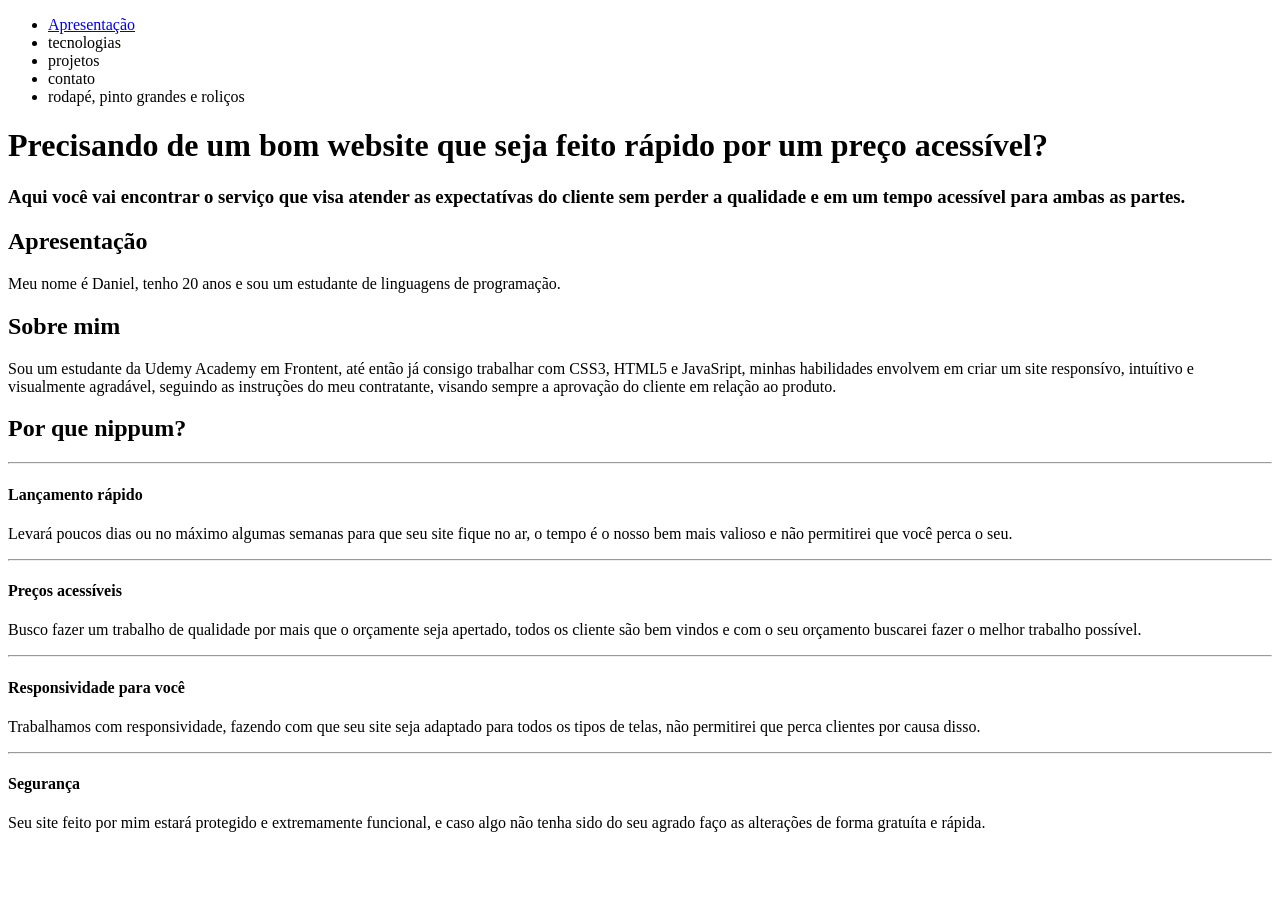
==== index.html @ 3f8a73b1 "Adicionado uma apresentação e os "porquês" do contratar meus seviços." ====
<!DOCTYPE html>
<html lang="pt-BR">
<head>
    <meta charset="UTF-8">
    <meta name="viewport" content="width=device-width, initial-scale=1.0">
    <title>Nipp's Portifólio</title>
    <link rel="stylesheet" href="css & js/style.css">
    <script src="css & js/script.js"></script>

</head>
<body>
    <header>
        <nav>
            <ul>
                <li><a href="#nipps_about">Apresentação</a></li>
                <li>tecnologias</li>
                <li>projetos</li>
                <li>contato</li>
                <li>rodapé, pinto grandes e roliços</li>
            </ul>
        </nav>
    </header>

    <main>
        <div id="presentation">
            <h1>
                Precisando de um bom website que seja feito rápido por um preço acessível?
            </h1>
            <h3>
                Aqui você vai encontrar o serviço que visa atender as expectatívas do cliente sem perder a qualidade e em um
                tempo acessível para ambas as partes.
            </h3>
        </div>
        <div id="nipps_about">
            <div class="box">
                <h2>Apresentação</h2>
                <div class="ausente_nipp">
                    Meu nome é Daniel, tenho 20 anos e sou um estudante de linguagens de programação.
                </div>
            </div>
            <div class="box">
                <h2>Sobre mim</h2>
                <div class="about_nipp">
                    <p>
                        Sou um estudante da Udemy Academy em Frontent, até então já consigo trabalhar com CSS3, HTML5 e JavaSript, 
                        minhas habilidades envolvem em criar um site responsívo, intuítivo e visualmente agradável, seguindo as 
                        instruções do meu contratante, visando sempre a aprovação do cliente em relação ao produto.
                    </p>
                </div>
            </div>
        </div>

        <div id="why-area">
            <div class="box_why_area"></div>
            <div class="box_text_why_area">
                <h2>Por que nippum?</h2><hr>
                <div class="content_why">
                    <h4>Lançamento rápido</h4>
                    <p>
                        Levará poucos dias ou no máximo algumas semanas para que seu site fique no ar, o tempo é o nosso bem 
                        mais valioso e não permitirei que você perca o seu.
                    </p>
                </div><hr>
                <div class="content_why">
                    <h4>Preços acessíveis</h4>
                    <p>
                        Busco fazer um trabalho de qualidade por mais que o orçamente seja apertado, todos os cliente são 
                        bem vindos e com o seu orçamento buscarei fazer o melhor trabalho possível.
                    </p>
                </div><hr>
                <div class="content_why">
                    <h4>Responsividade para você</h4>
                    <p>
                        Trabalhamos com responsividade, fazendo com que seu site seja adaptado para todos os tipos de telas, 
                        não permitirei que perca clientes por causa disso.
                    </p>
                </div><hr>
                <div class="content_why">
                    <h4>Segurança</h4>
                    <p>
                        Seu site feito por mim estará protegido e extremamente funcional, e caso algo não tenha sido do seu 
                        agrado faço as alterações de forma gratuíta e rápida.
                    </p>
                </div>
            </div>
        </div>
    </main>

    <footer>

    </footer>
</body>
</html>
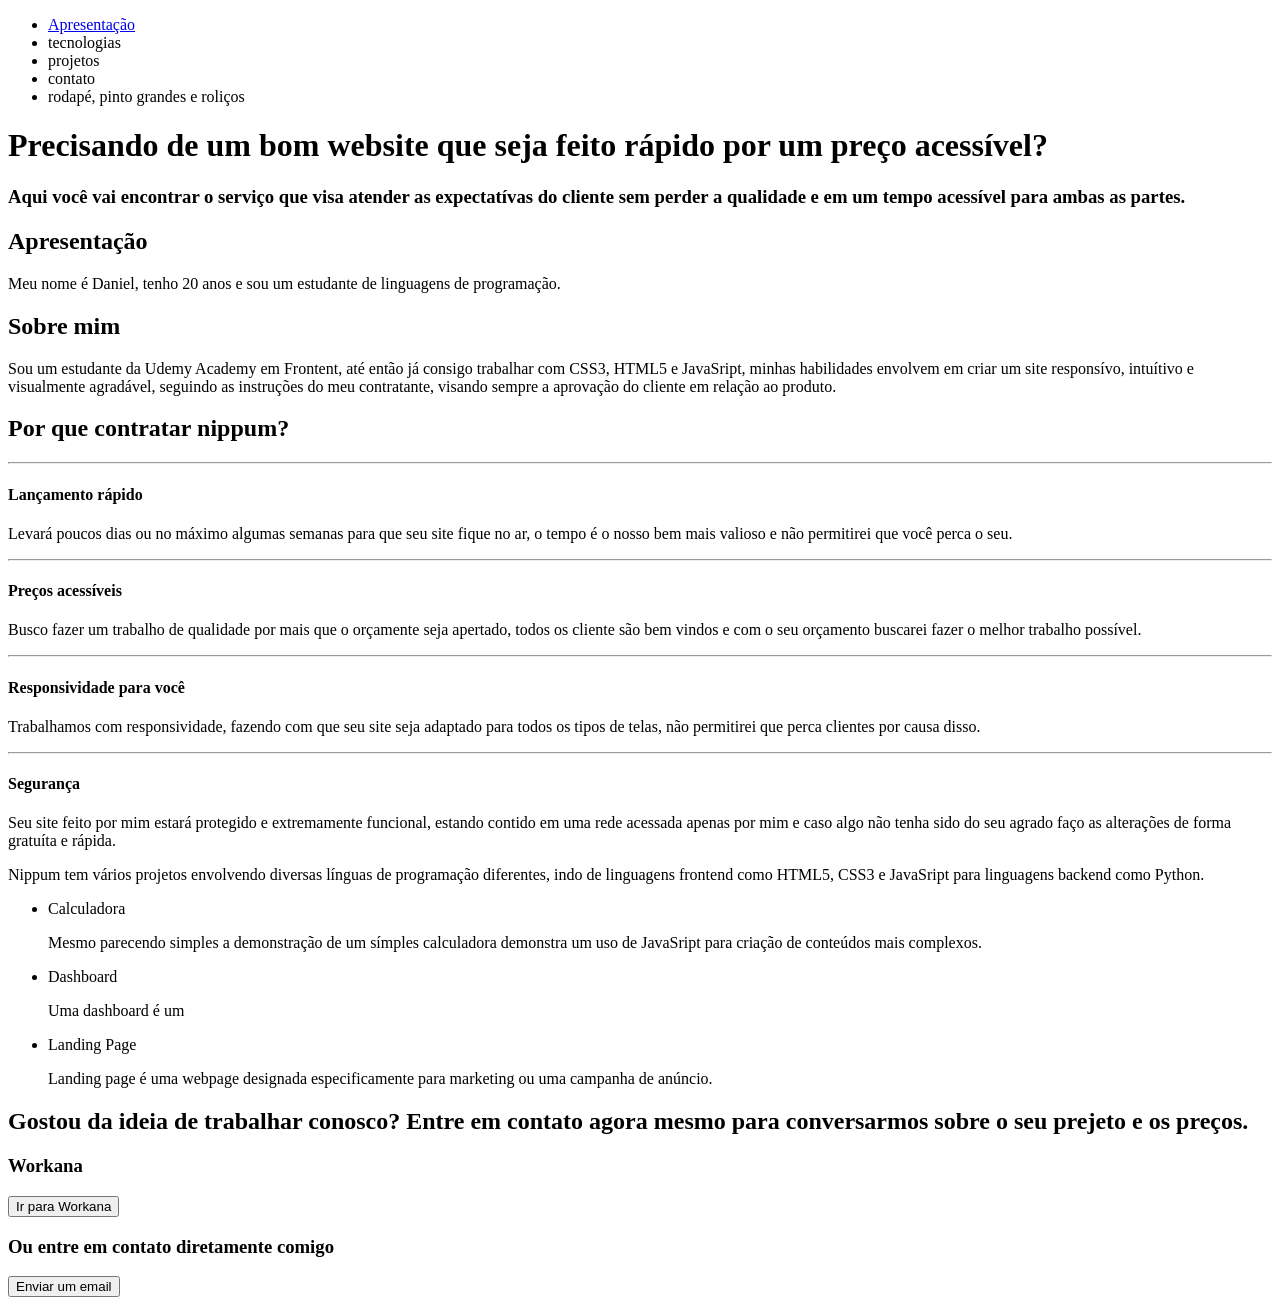
==== commit 56ed394c: "Adicionado a área de projetos e também a área de contatos." ====
--- a/index.html
+++ b/index.html
@@ -51,9 +51,9 @@
         </div>
 
         <div id="why-area">
-            <div class="box_why_area"></div>
+            <div class="box_image_why_area"></div>
             <div class="box_text_why_area">
-                <h2>Por que nippum?</h2><hr>
+                <h2>Por que contratar nippum?</h2><hr>
                 <div class="content_why">
                     <h4>Lançamento rápido</h4>
                     <p>
@@ -78,10 +78,56 @@
                 <div class="content_why">
                     <h4>Segurança</h4>
                     <p>
-                        Seu site feito por mim estará protegido e extremamente funcional, e caso algo não tenha sido do seu 
-                        agrado faço as alterações de forma gratuíta e rápida.
+                        Seu site feito por mim estará protegido e extremamente funcional, estando contido em uma rede acessada 
+                        apenas por mim e caso algo não tenha sido do seu agrado faço as alterações de forma gratuíta e rápida.
                     </p>
                 </div>
+            </div>
+        </div>
+
+        <div id="projects_area">
+            <div class="presentation_projects">
+                <p>
+                    Nippum tem vários projetos envolvendo diversas línguas de programação diferentes, indo de linguagens frontend como 
+                    HTML5, CSS3 e JavaSript para linguagens backend como Python.
+                </p>
+            </div>
+            <div class="projects">
+                <ul>
+                    <li class="projects_content">
+                        Calculadora
+                        <p>
+                            Mesmo parecendo simples a demonstração de um símples calculadora demonstra um uso de JavaSript para criação 
+                            de conteúdos mais complexos.
+                        </p>
+                    </li>
+                    <li class="projects_content">
+                        Dashboard
+                        <p>
+                            Uma dashboard é um 
+                        </p>
+                    </li>
+                    <li class="projects_content">
+                        Landing Page
+                        <p>
+                            Landing page é uma webpage designada especificamente para marketing ou uma campanha de anúncio.
+                        </p>
+                    </li>
+                </ul>
+            </div>
+        </div>
+
+        <div id="contact_area">
+            <h2>
+                Gostou da ideia de trabalhar conosco? Entre em contato agora mesmo para conversarmos sobre o seu prejeto e os preços.
+            </h2>
+            <div class="contact_content">
+                <h3>Workana</h3>
+                <button>Ir para Workana</button>
+            </div>
+            <div class="contact_content">
+                <h3>Ou entre em contato diretamente comigo</h3>
+                <button>Enviar um email</button>
             </div>
         </div>
     </main>
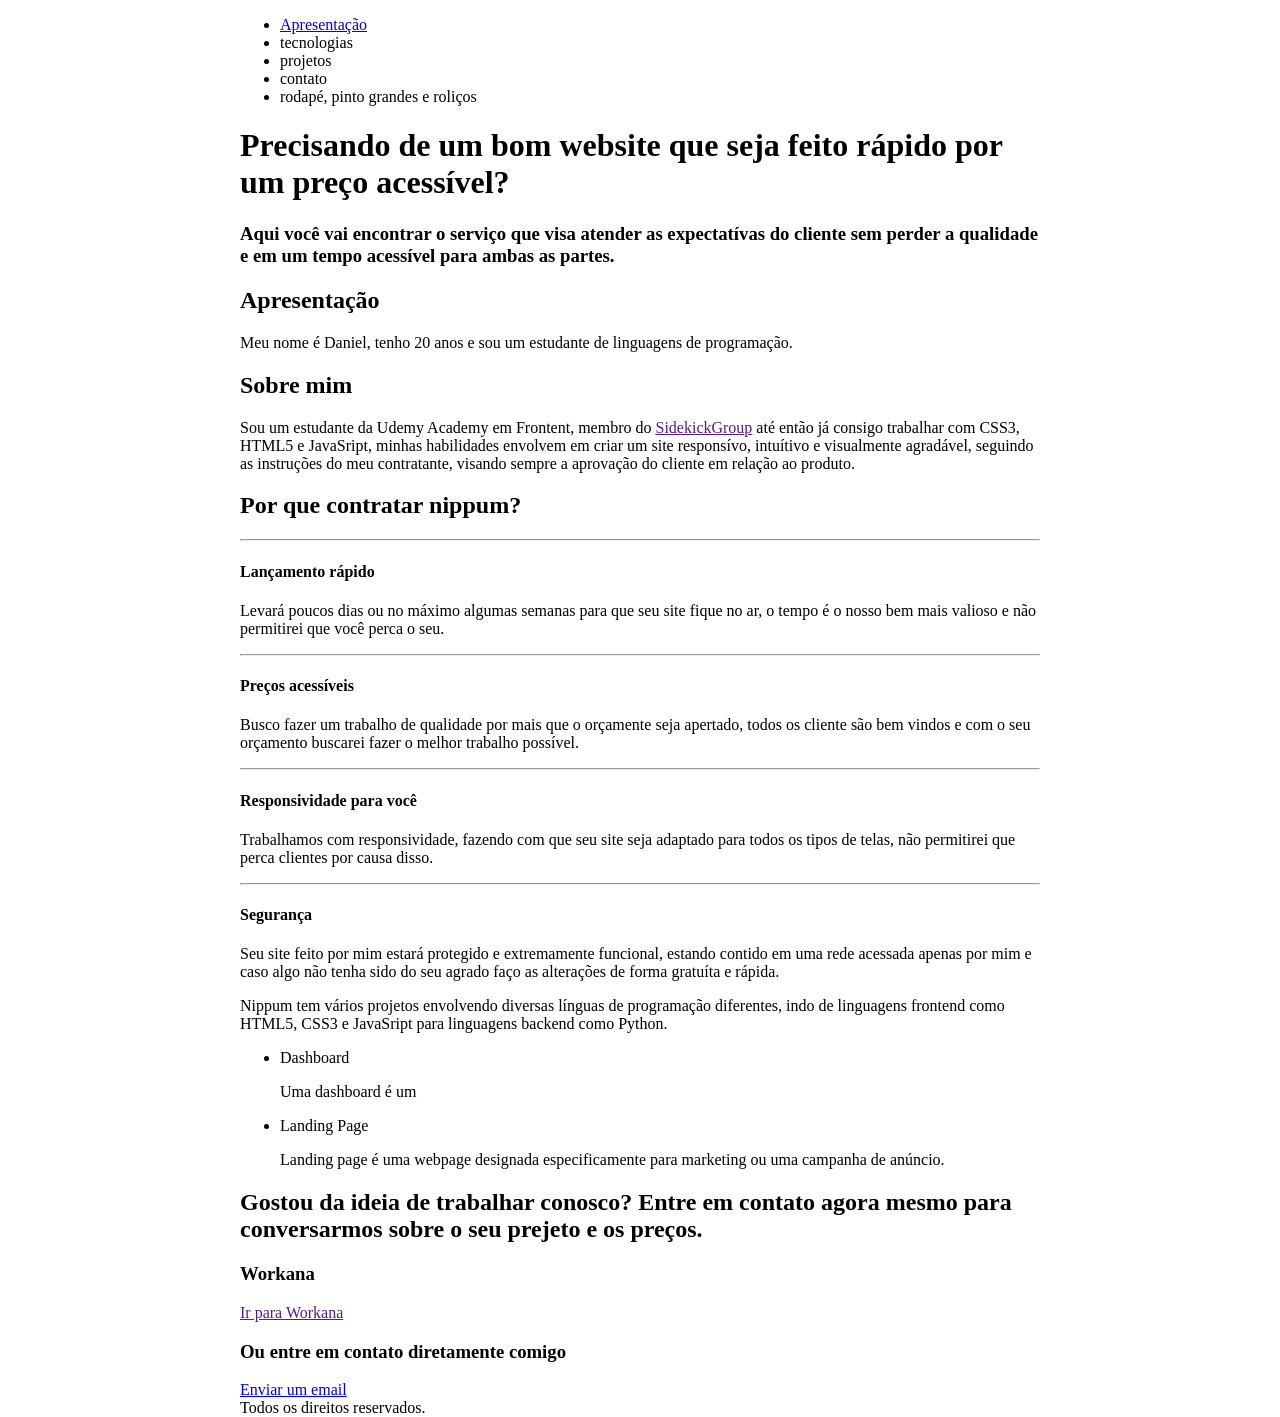
==== commit 88b87394: "Iniciando a criação do formulário que enviará os pedidos para meu email." ====
--- a/index.html
+++ b/index.html
@@ -42,7 +42,7 @@
                 <h2>Sobre mim</h2>
                 <div class="about_nipp">
                     <p>
-                        Sou um estudante da Udemy Academy em Frontent, até então já consigo trabalhar com CSS3, HTML5 e JavaSript, 
+                        Sou um estudante da Udemy Academy em Frontent, membro do <a href="">SidekickGroup</a> até então já consigo trabalhar com CSS3, HTML5 e JavaSript, 
                         minhas habilidades envolvem em criar um site responsívo, intuítivo e visualmente agradável, seguindo as 
                         instruções do meu contratante, visando sempre a aprovação do cliente em relação ao produto.
                     </p>
@@ -95,13 +95,6 @@
             <div class="projects">
                 <ul>
                     <li class="projects_content">
-                        Calculadora
-                        <p>
-                            Mesmo parecendo simples a demonstração de um símples calculadora demonstra um uso de JavaSript para criação 
-                            de conteúdos mais complexos.
-                        </p>
-                    </li>
-                    <li class="projects_content">
                         Dashboard
                         <p>
                             Uma dashboard é um 
@@ -123,17 +116,17 @@
             </h2>
             <div class="contact_content">
                 <h3>Workana</h3>
-                <button>Ir para Workana</button>
+                <a href="">Ir para Workana</a>
             </div>
             <div class="contact_content">
                 <h3>Ou entre em contato diretamente comigo</h3>
-                <button>Enviar um email</button>
+                <a href="contact.html">Enviar um email</a>
             </div>
         </div>
     </main>
 
     <footer>
-
+        Todos os direitos reservados.
     </footer>
 </body>
 </html>
--- a/css & js/style.css
+++ b/css & js/style.css
@@ -0,0 +1,4 @@
+body{
+    margin: 0 auto;
+    width: 800px;
+}
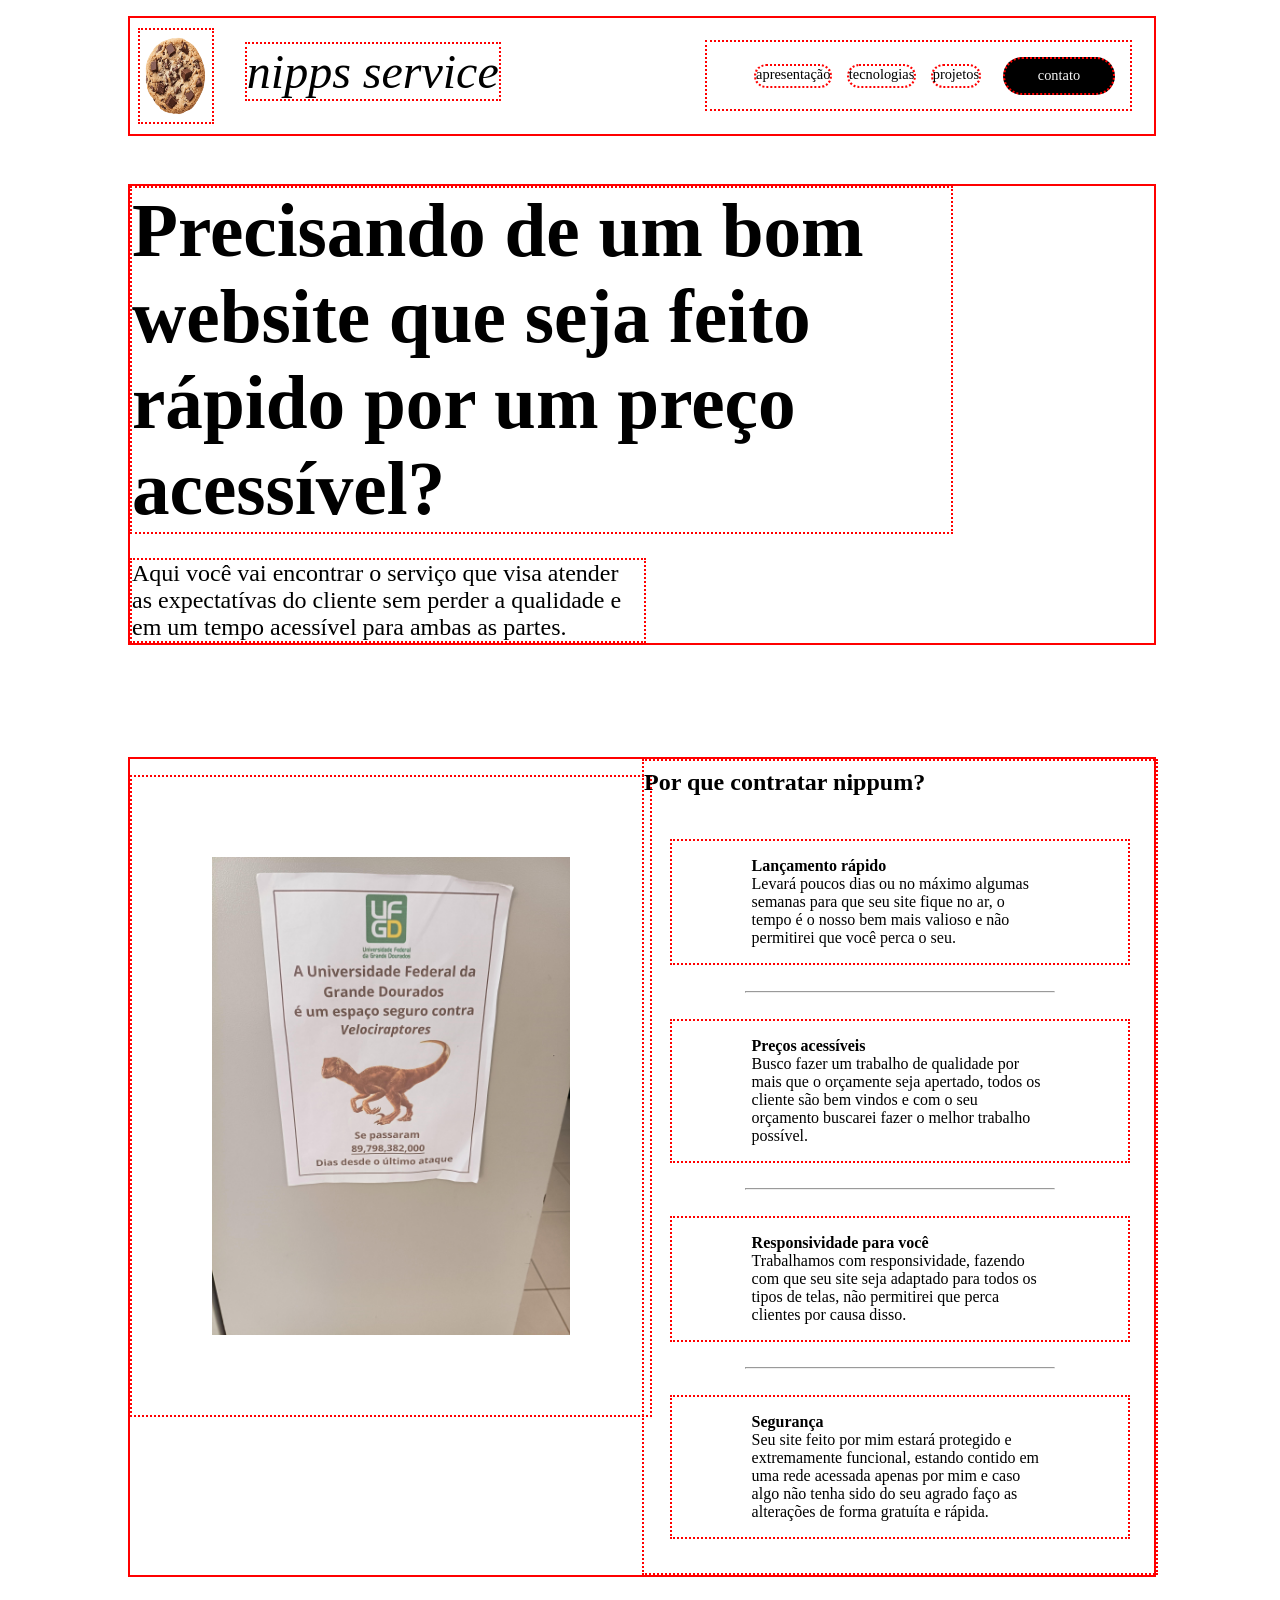
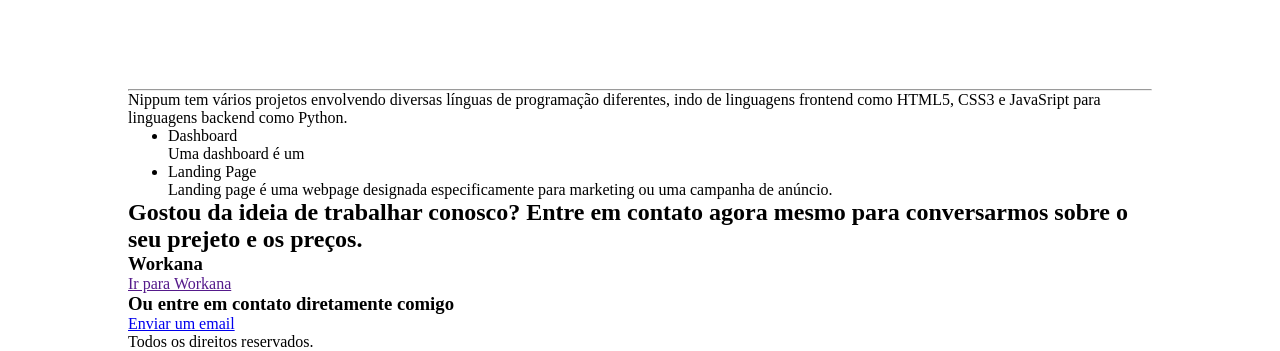
==== commit 15d380bc: "Atualizei a porra toda, no contact.html foi adicionado uma série de comandos em html para pegar info" ====
--- a/index.html
+++ b/index.html
@@ -9,14 +9,24 @@
 
 </head>
 <body>
-    <header>
-        <nav>
-            <ul>
-                <li><a href="#nipps_about">Apresentação</a></li>
-                <li>tecnologias</li>
-                <li>projetos</li>
-                <li>contato</li>
-                <li>rodapé, pinto grandes e roliços</li>
+    <header id="header">
+        <div class="logo">
+            <img src="css & js/img/pngtree-chocolate-chip-cookie-icon-white-background-png-image_16100260.png" alt="logo_" class="logo_web">
+            <div class="logo_name">
+                <i>nipps service</i>
+            </div>
+        </div>
+        <!-- Navegação da paágina -->
+       
+        <nav id="nav">
+            <ul class="base_list">
+                <a href="#nipps_about">apresentação</a>
+                <a href="">tecnologias</a>
+                <a href="">projetos</a>
+
+                <li id="contato">
+                    <a href="">contato</a>
+                </li>
             </ul>
         </nav>
     </header>
@@ -31,6 +41,8 @@
                 tempo acessível para ambas as partes.
             </h3>
         </div>
+        
+<!--
         <div id="nipps_about">
             <div class="box">
                 <h2>Apresentação</h2>
@@ -49,11 +61,15 @@
                 </div>
             </div>
         </div>
-
+-->
+        <!-- Área de aprensetação dos benefícios -->
+       
         <div id="why-area">
-            <div class="box_image_why_area"></div>
+            <div class="box_image_why_area">
+                <img src="css & js/img/13o57h7ipwmg1.jpeg" alt="velociraptor_free" class="image_why">
+            </div>
             <div class="box_text_why_area">
-                <h2>Por que contratar nippum?</h2><hr>
+                <h2>Por que contratar nippum?</h2><br>
                 <div class="content_why">
                     <h4>Lançamento rápido</h4>
                     <p>
@@ -84,6 +100,9 @@
                 </div>
             </div>
         </div>
+        <hr>
+        
+        <!-- Área de apresentação dos projetos -->
 
         <div id="projects_area">
             <div class="presentation_projects">
@@ -109,6 +128,8 @@
                 </ul>
             </div>
         </div>
+        
+        <!-- Área de contato -->
 
         <div id="contact_area">
             <h2>
@@ -124,6 +145,8 @@
             </div>
         </div>
     </main>
+    
+    <!-- Rodapé da página -->
 
     <footer>
         Todos os direitos reservados.
--- a/css & js/style.css
+++ b/css & js/style.css
@@ -1,4 +1,132 @@
+*{
+    margin: 0;
+}
 body{
     margin: 0 auto;
-    width: 800px;
+    width: 80%;
+}
+::selection{
+    color: blueviolet;
+    background-color: aqua;
+}
+:root{
+
+    /*Soft Pink Delight*/
+    --soft-blush: #ffe5ec;
+    --pastel-pink: #ffc2d1;
+    --cherry-blossom: #ffb3c6;
+    --cotton-candy: #ff8fab;
+    --petal-rouge: #fb6f92;
+
+    /*Cupcake Rosy Bliss*/
+    --pastel-petal: #d4afb9;
+    --old-rose: #ce9caa;
+    --veryold-rose: #ce7d93;
+    --blush-rose: #ce5273;
+}
+
+/*NAVEGAÇÃO CSS*/
+#header{
+    display: flex;
+    flex-direction: row;
+    justify-content: space-between;
+    border: 2px red solid;
+    margin: 0 auto;
+    margin-top: 1em;
+    width: 100%;
+}
+.logo{
+    width: 100%;
+    display: flex;
+    flex-direction: row;
+}
+.logo_name{
+    font-size: 3em;
+    margin: 0.5em 0em;
+    border: 2px red dotted;
+    position: absolute;
+    left: 5.1em;
+}
+.logo_web{
+    width: 13%;
+    margin: 0.6em 0.5em;
+    height: auto;
+    border: 2px red dotted;
+}
+.base_list{
+    border: 2px red dotted;
+    margin: 1.4em;
+}
+.base_list, #contato{
+    display: flex;
+    flex-direction: row;
+}
+.base_list>a{
+    font-size: 0.9em;
+    text-decoration: none;
+    margin: 1.5em 0.5em;
+    color: black;
+    border-radius: 1em;
+    border: 2px red dotted;
+}
+#contato>a{
+    font-size: 0.9em;
+    background-color: black;
+    margin: 1em;
+    padding: 0.6em 2.3em;
+    border-radius: 1.3rem;
+    color: whitesmoke;
+    text-decoration: none;
+    border: 2px red dotted;
+}
+
+/*APRESENTAÇÃO CSS*/
+#presentation{
+    width: 100%;
+    margin-bottom: 7em;
+    margin-top: 3em;
+    border: 2px red solid;
+}
+#presentation>h1{
+    width: 80%;
+    font-size: 4.7em;
+    border: 2px red dotted;
+}
+#presentation>h3{
+    width: 50%;
+    font-size: 1.5em;
+    border: 2px red dotted;
+    margin-top: 1em;
+    font-weight: 300;
+}
+
+/*MOTIVOS CSS*/
+#why-area{
+    display: grid;
+    grid-template-columns: 50% auto;
+    border: 2px red solid;
+    width: 100%;
+    margin-bottom: 7em;
+}
+.image_why{
+    width: 70%;
+    height: auto;
+    padding: 5em;
+    border: 2px red dotted;
+    margin: 1em 0em;
+}
+.box_text_why_area{
+    width: 100%;
+    padding: 0.5em 0em;
+    border: 2px red dotted;
+}
+.box_text_why_area>hr{
+    width: 60%;
+    color: aquamarine;
+    margin: 0 auto;
+}
+.content_why{
+    margin: 1.6em;
+    padding: 1em 5em;
+    border: 2px red dotted;
 }
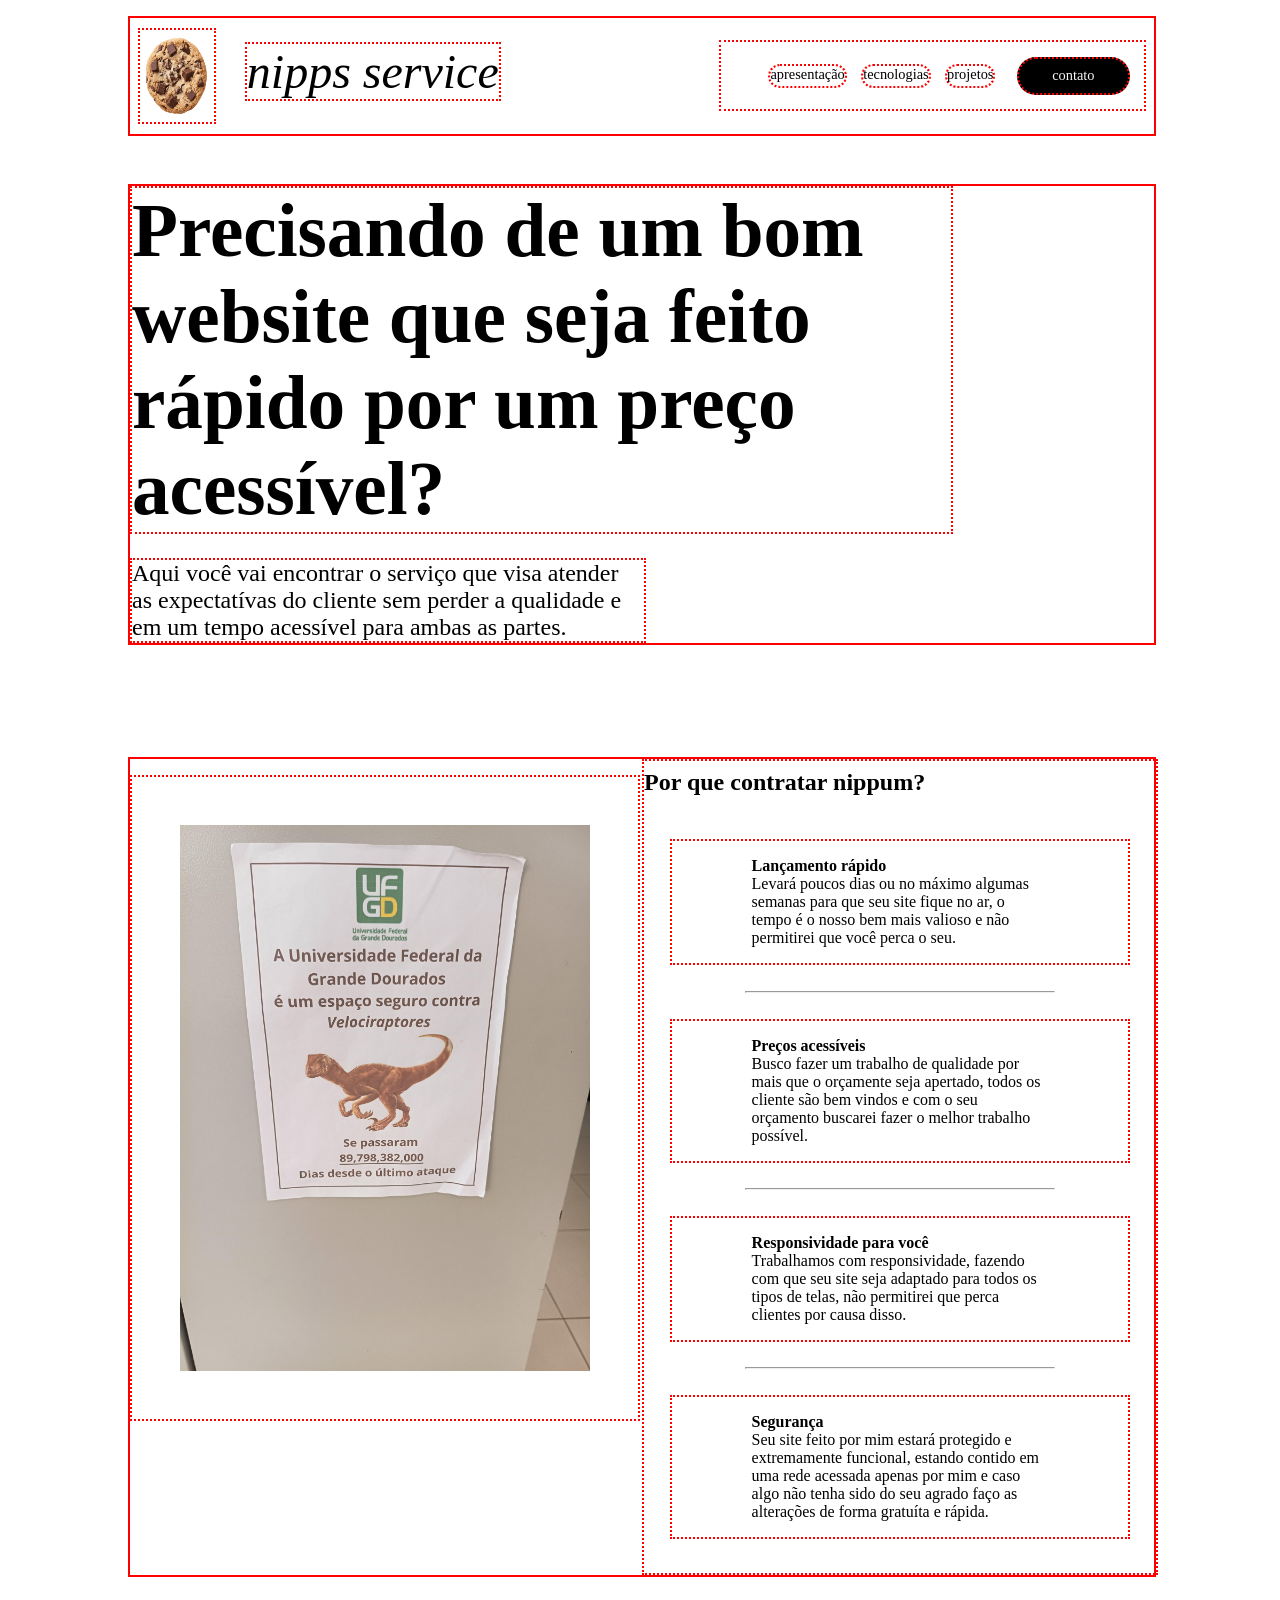
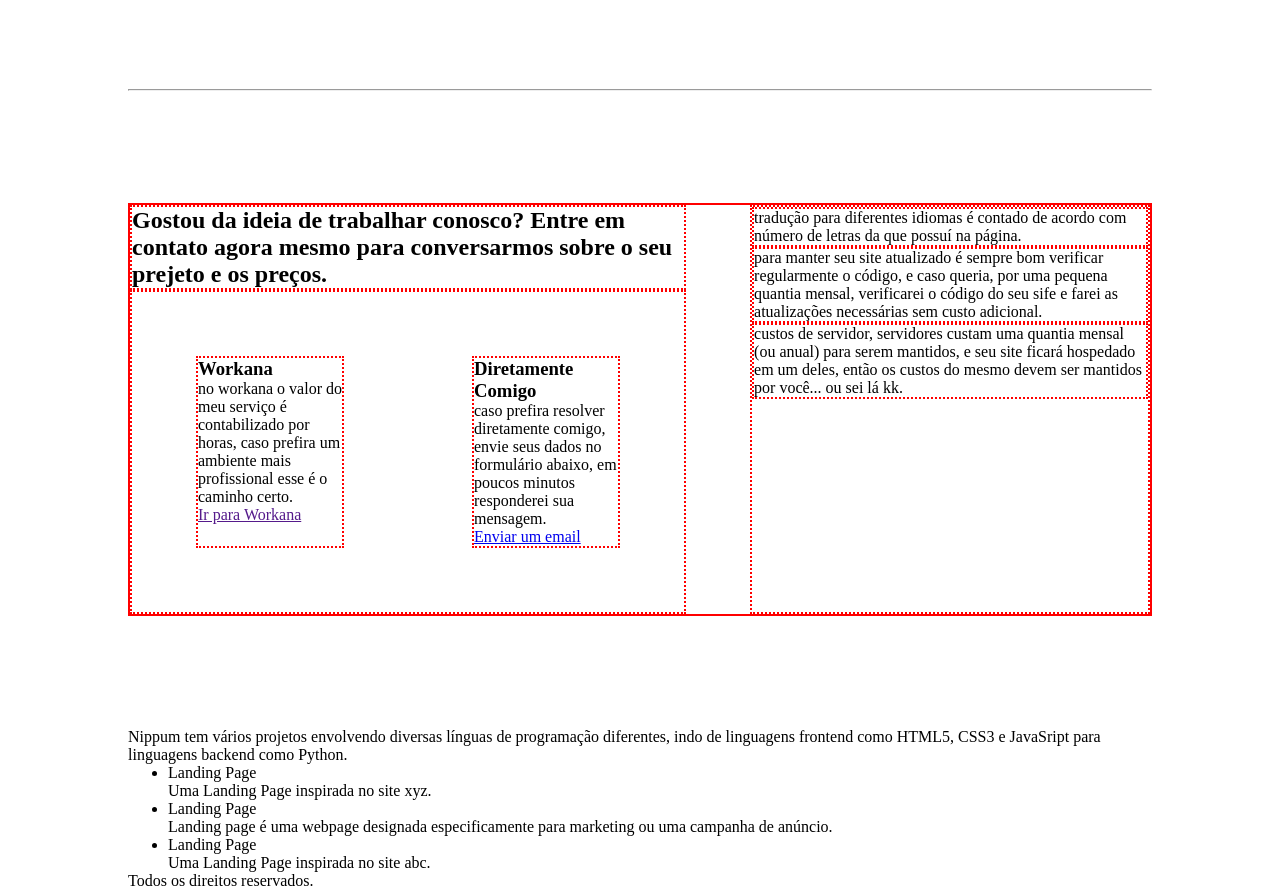
==== commit ef82eee8: "declarado as cores do site e escolhido sua paleta de cores, mudado o html e a ordem das áreas, tendo" ====
--- a/index.html
+++ b/index.html
@@ -101,7 +101,57 @@
             </div>
         </div>
         <hr>
-        
+                
+        <!-- Área de contato -->
+        <!-- 
+            Lembre colocar o seguinte, valor de tradução do mesmo para mais línguas e valor de manutenção do site mensal.
+        -->
+
+        <div id="prices_contacts">
+            <div class="contact_area">
+                <h2>
+                    Gostou da ideia de trabalhar conosco? Entre em contato agora mesmo para conversarmos sobre o seu prejeto e os preços.
+                </h2>
+                <div class="contact">
+                    <div class="contact_content">
+                        <h3>Workana</h3>
+                        <p>
+                            no workana o valor do meu serviço é contabilizado por horas, caso prefira um ambiente mais profissional esse é 
+                            o caminho certo.
+                        </p>
+                        <a href="">Ir para Workana</a>
+                    </div>
+                    <div class="contact_content">
+                        <h3>Diretamente Comigo</h3>
+                        <p>
+                            caso prefira resolver diretamente comigo, envie seus dados no formulário abaixo, em poucos minutos responderei 
+                            sua mensagem.
+                        </p>
+                        <a href="contact.html">Enviar um email</a>
+                    </div>
+                </div>
+            </div>
+            <div class="extra_addons">
+                <div class="extra">
+                    <p>
+                        tradução para diferentes idiomas é contado de acordo com número de letras da que possuí na página.
+                    </p>
+                </div>
+                <div class="extra">
+                    <p>
+                        para manter seu site atualizado é sempre bom verificar regularmente o código, e caso queria, por uma pequena
+                        quantia mensal, verificarei o código do seu sife e farei as atualizações necessárias sem custo adicional.
+                    </p>
+                </div>
+                <div class="extra">
+                    <p>
+                        custos de servidor, servidores custam uma quantia mensal (ou anual) para serem mantidos, e seu site ficará 
+                        hospedado em um deles, então os custos do mesmo devem ser mantidos por você... ou sei lá kk.
+                    </p>
+                </div>
+            </div>
+        </div>
+
         <!-- Área de apresentação dos projetos -->
 
         <div id="projects_area">
@@ -114,9 +164,9 @@
             <div class="projects">
                 <ul>
                     <li class="projects_content">
-                        Dashboard
+                        Landing Page
                         <p>
-                            Uma dashboard é um 
+                            Uma Landing Page inspirada no site xyz.
                         </p>
                     </li>
                     <li class="projects_content">
@@ -125,23 +175,13 @@
                             Landing page é uma webpage designada especificamente para marketing ou uma campanha de anúncio.
                         </p>
                     </li>
+                    <li class="projects_content">
+                        Landing Page
+                        <p>
+                            Uma Landing Page inspirada no site abc.
+                        </p>
+                    </li>
                 </ul>
-            </div>
-        </div>
-        
-        <!-- Área de contato -->
-
-        <div id="contact_area">
-            <h2>
-                Gostou da ideia de trabalhar conosco? Entre em contato agora mesmo para conversarmos sobre o seu prejeto e os preços.
-            </h2>
-            <div class="contact_content">
-                <h3>Workana</h3>
-                <a href="">Ir para Workana</a>
-            </div>
-            <div class="contact_content">
-                <h3>Ou entre em contato diretamente comigo</h3>
-                <a href="contact.html">Enviar um email</a>
             </div>
         </div>
     </main>
--- a/css & js/style.css
+++ b/css & js/style.css
@@ -56,6 +56,7 @@
 .base_list{
     border: 2px red dotted;
     margin: 1.4em;
+    margin-right: 0.5em;
 }
 .base_list, #contato{
     display: flex;
@@ -109,9 +110,9 @@
     margin-bottom: 7em;
 }
 .image_why{
-    width: 70%;
+    width: 80%;
     height: auto;
-    padding: 5em;
+    padding: 3em;
     border: 2px red dotted;
     margin: 1em 0em;
 }
@@ -129,4 +130,40 @@
     margin: 1.6em;
     padding: 1em 5em;
     border: 2px red dotted;
+}
+
+/*CONTATOS & PREÇOS CSS*/
+
+#prices_contacts{
+    margin: 7em 0em;
+    display: flex;
+    flex-direction: row;
+    border: 2px red solid;
+}
+.contact_area>h2{
+    border: 2px red dotted;
+}
+.contact_area{
+    width: auto;
+    padding-right: 4em;
+
+}
+.contact{
+    display: flex;
+    flex-direction: row;
+    border: 2px red dotted;
+}
+.contact_content{
+    border: 2px red dotted;
+    width: 100%;
+    margin: 4em 4em;
+}
+.extra_addons{
+    border: 2px red dotted;
+    display: flex;
+    flex-direction: column;
+    width: auto;
+}
+.extra{
+    border: 2px red dotted;
 }
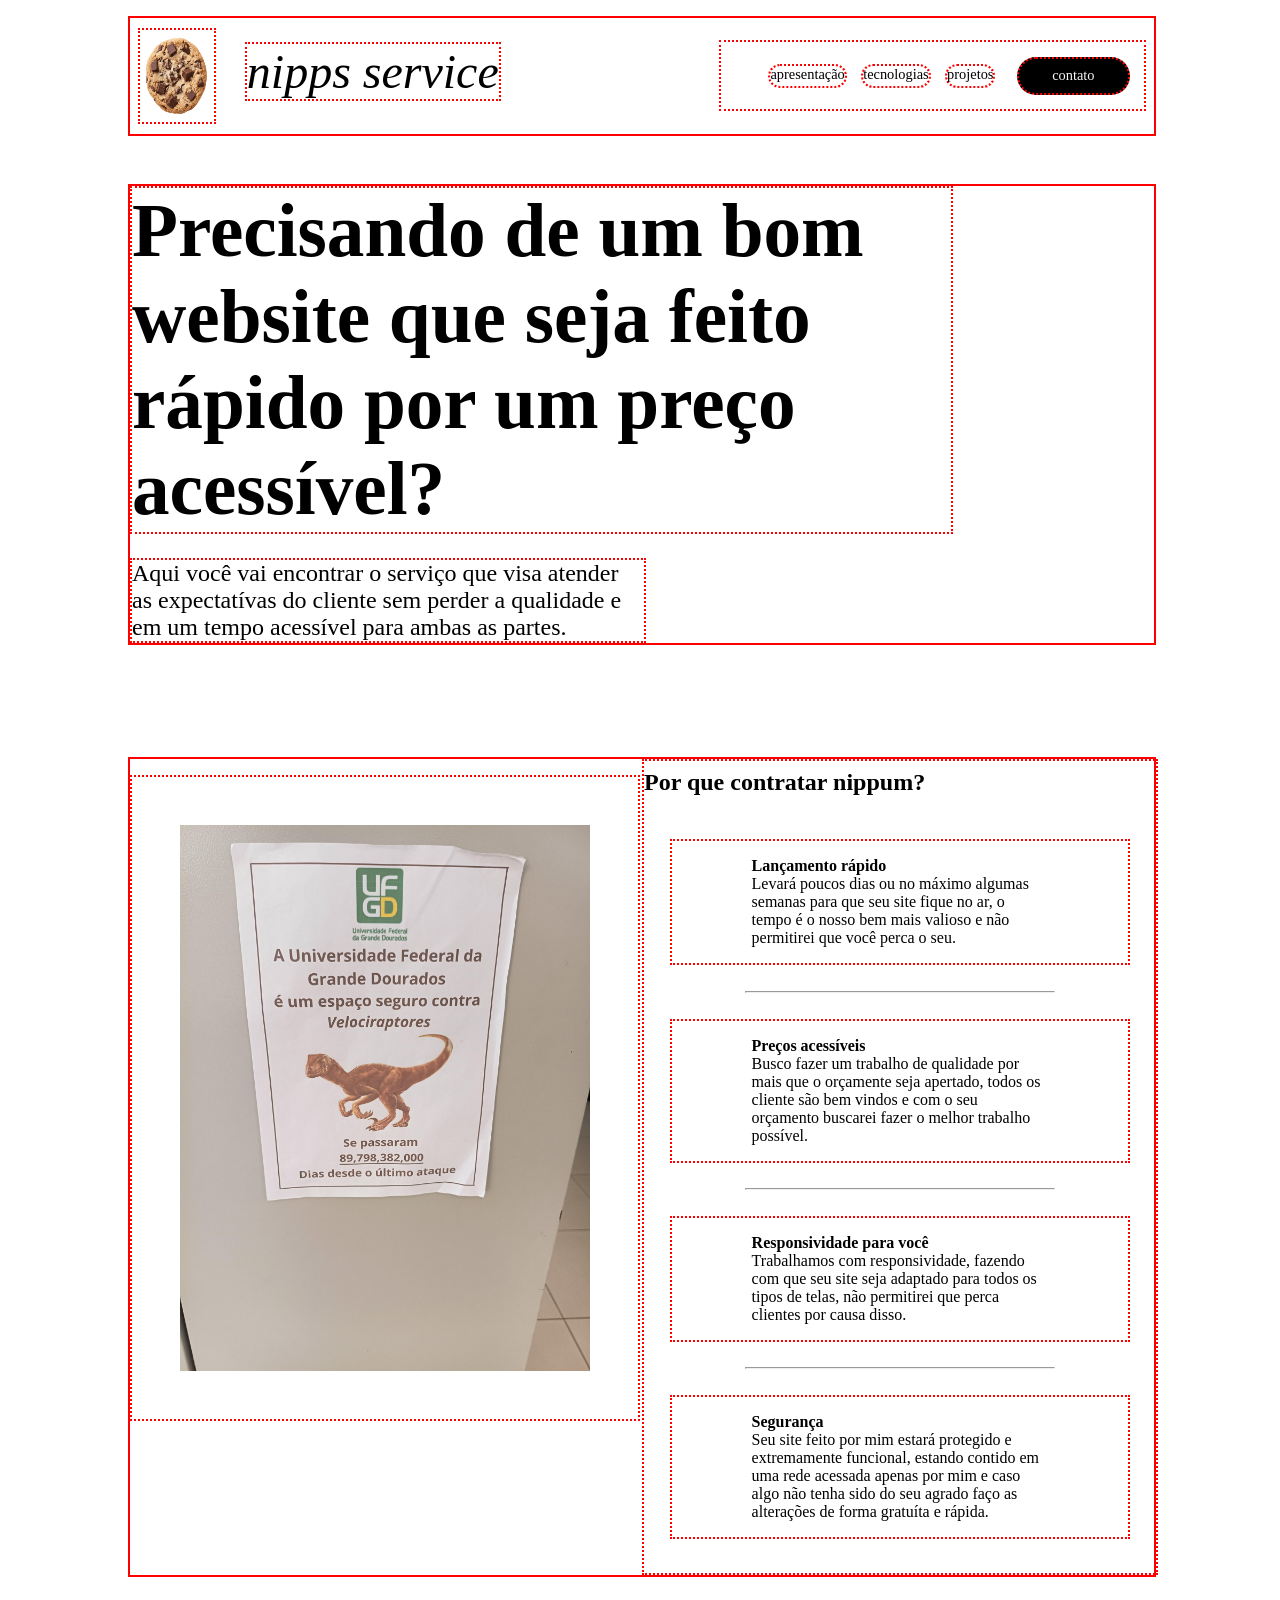
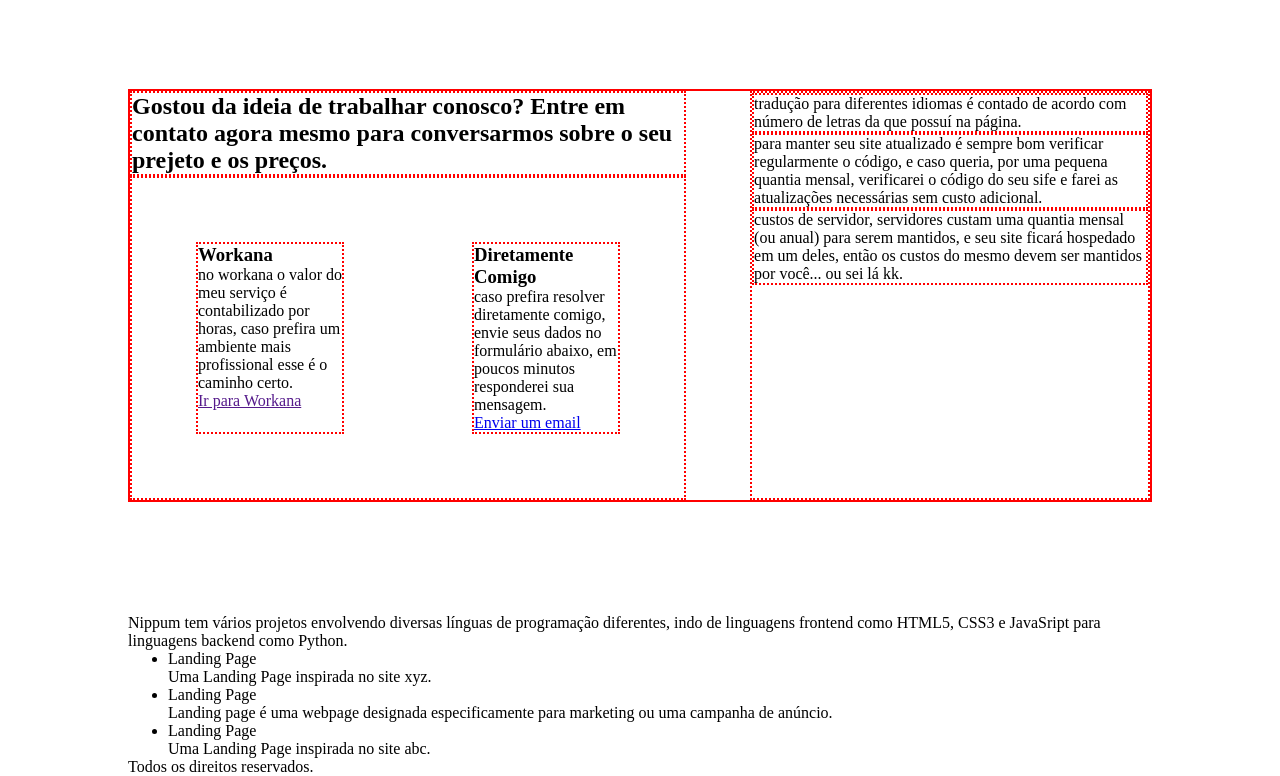
==== commit aa88354a: "feito algumas alterações menores no css e no index.html" ====
--- a/index.html
+++ b/index.html
@@ -100,7 +100,6 @@
                 </div>
             </div>
         </div>
-        <hr>
                 
         <!-- Área de contato -->
         <!-- 
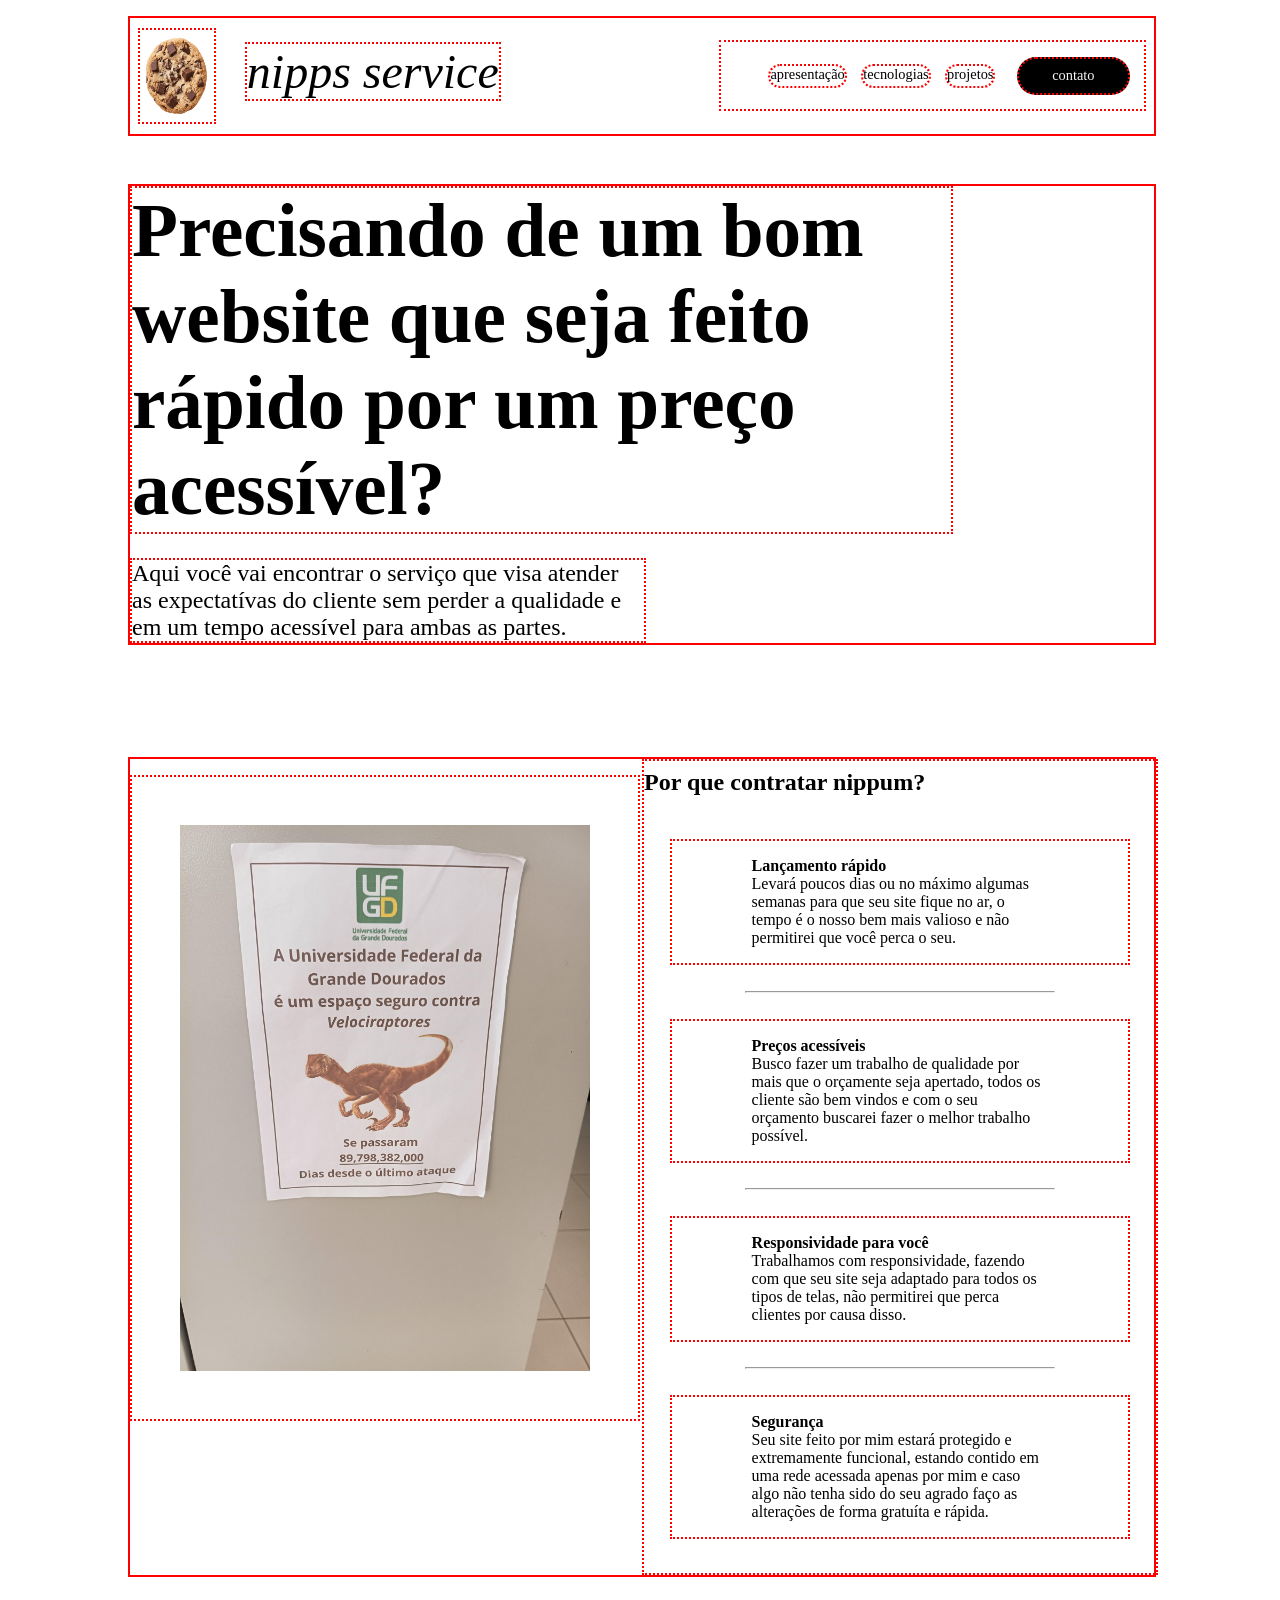
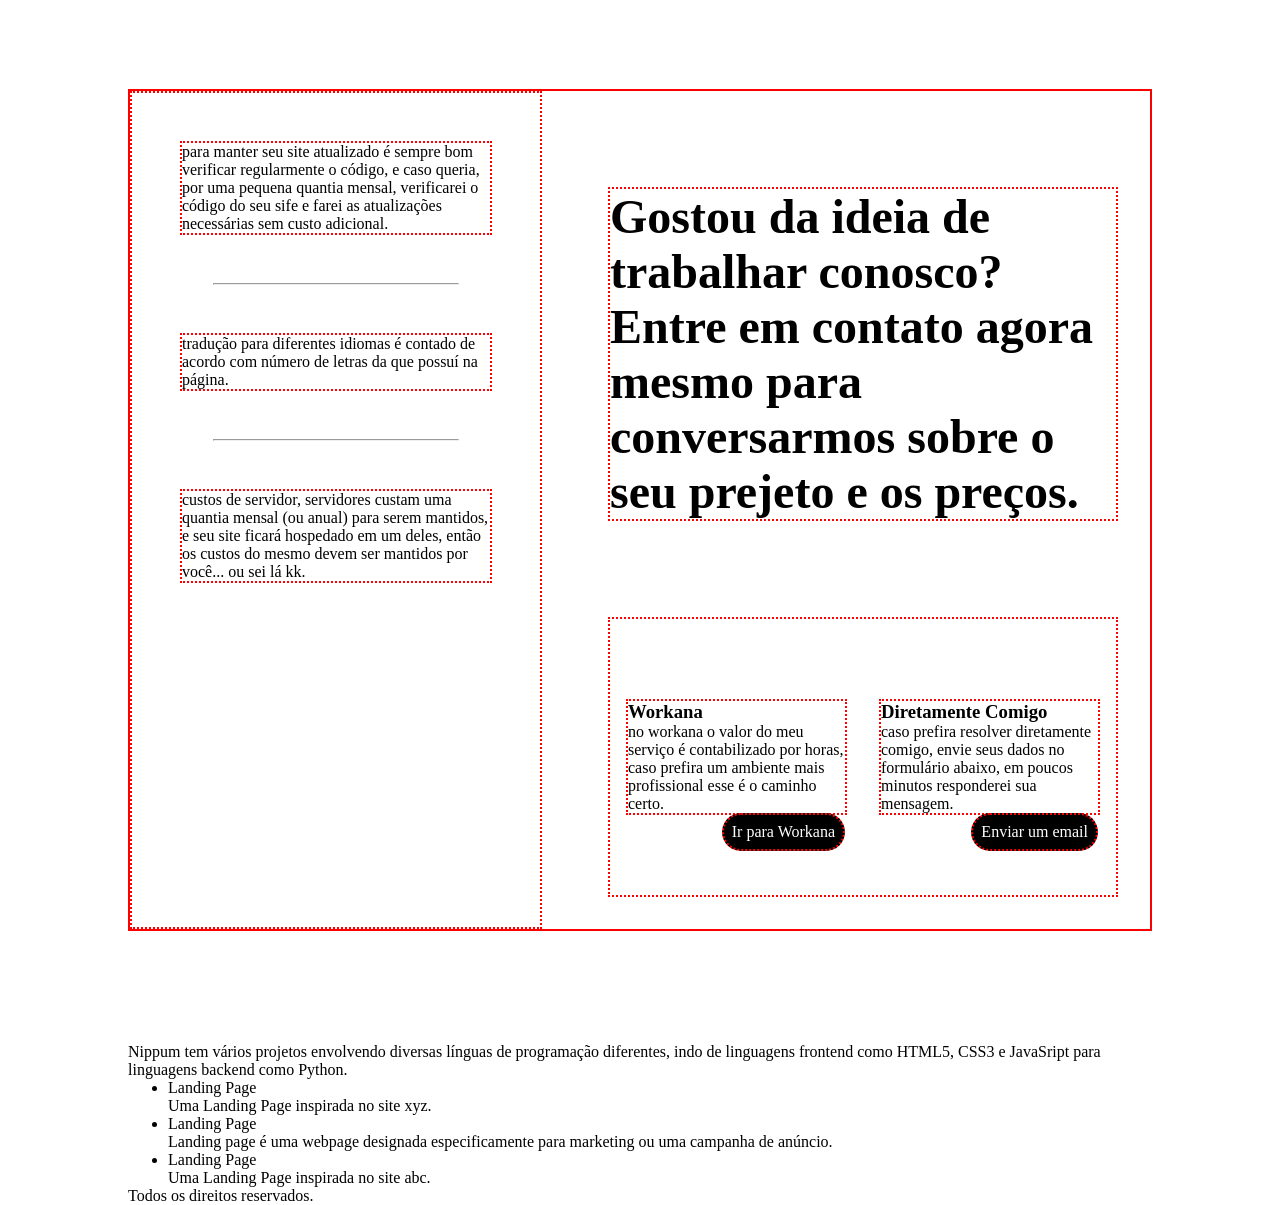
==== commit 512aada2: "comitado" ====
--- a/index.html
+++ b/index.html
@@ -107,6 +107,25 @@
         -->
 
         <div id="prices_contacts">
+            <div class="extra_addons">
+                <div class="extra">
+                    <p>
+                        para manter seu site atualizado é sempre bom verificar regularmente o código, e caso queria, por uma pequena
+                        quantia mensal, verificarei o código do seu sife e farei as atualizações necessárias sem custo adicional.
+                    </p>
+                </div><hr>
+                <div class="extra">
+                    <p>
+                        tradução para diferentes idiomas é contado de acordo com número de letras da que possuí na página.
+                    </p>
+                </div><hr>
+                <div class="extra">
+                    <p>
+                        custos de servidor, servidores custam uma quantia mensal (ou anual) para serem mantidos, e seu site ficará 
+                        hospedado em um deles, então os custos do mesmo devem ser mantidos por você... ou sei lá kk.
+                    </p>
+                </div>
+            </div>
             <div class="contact_area">
                 <h2>
                     Gostou da ideia de trabalhar conosco? Entre em contato agora mesmo para conversarmos sobre o seu prejeto e os preços.
@@ -128,25 +147,6 @@
                         </p>
                         <a href="contact.html">Enviar um email</a>
                     </div>
-                </div>
-            </div>
-            <div class="extra_addons">
-                <div class="extra">
-                    <p>
-                        tradução para diferentes idiomas é contado de acordo com número de letras da que possuí na página.
-                    </p>
-                </div>
-                <div class="extra">
-                    <p>
-                        para manter seu site atualizado é sempre bom verificar regularmente o código, e caso queria, por uma pequena
-                        quantia mensal, verificarei o código do seu sife e farei as atualizações necessárias sem custo adicional.
-                    </p>
-                </div>
-                <div class="extra">
-                    <p>
-                        custos de servidor, servidores custam uma quantia mensal (ou anual) para serem mantidos, e seu site ficará 
-                        hospedado em um deles, então os custos do mesmo devem ser mantidos por você... ou sei lá kk.
-                    </p>
                 </div>
             </div>
         </div>
--- a/css & js/style.css
+++ b/css & js/style.css
@@ -138,15 +138,20 @@
     margin: 7em 0em;
     display: flex;
     flex-direction: row;
+    justify-content: space-between;
     border: 2px red solid;
 }
 .contact_area>h2{
     border: 2px red dotted;
 }
 .contact_area{
-    width: auto;
-    padding-right: 4em;
-
+    width: 50%;
+    padding: 2em;
+    padding-top: 0em;
+}
+.contact_area>h2{
+    margin: 2em 0em;
+    font-size: 3em;
 }
 .contact{
     display: flex;
@@ -156,14 +161,31 @@
 .contact_content{
     border: 2px red dotted;
     width: 100%;
-    margin: 4em 4em;
+    position: relative;
+    margin: 5em 1em;
+}
+.contact_content>a{
+    text-decoration: none;
+    color: white;
+    background-color: black;
+    padding: 0.5em 0.5em;
+    border-radius: 2em;
+    border: 2px red dotted;
+    position: absolute;
+    right: 0em;
 }
 .extra_addons{
     border: 2px red dotted;
     display: flex;
     flex-direction: column;
-    width: auto;
+    width: 40%;
 }
 .extra{
     border: 2px red dotted;
+    margin: 3em;
+}
+.extra_addons>hr{
+    width: 60%;
+    color: aquamarine;
+    margin: 0 auto;
 }
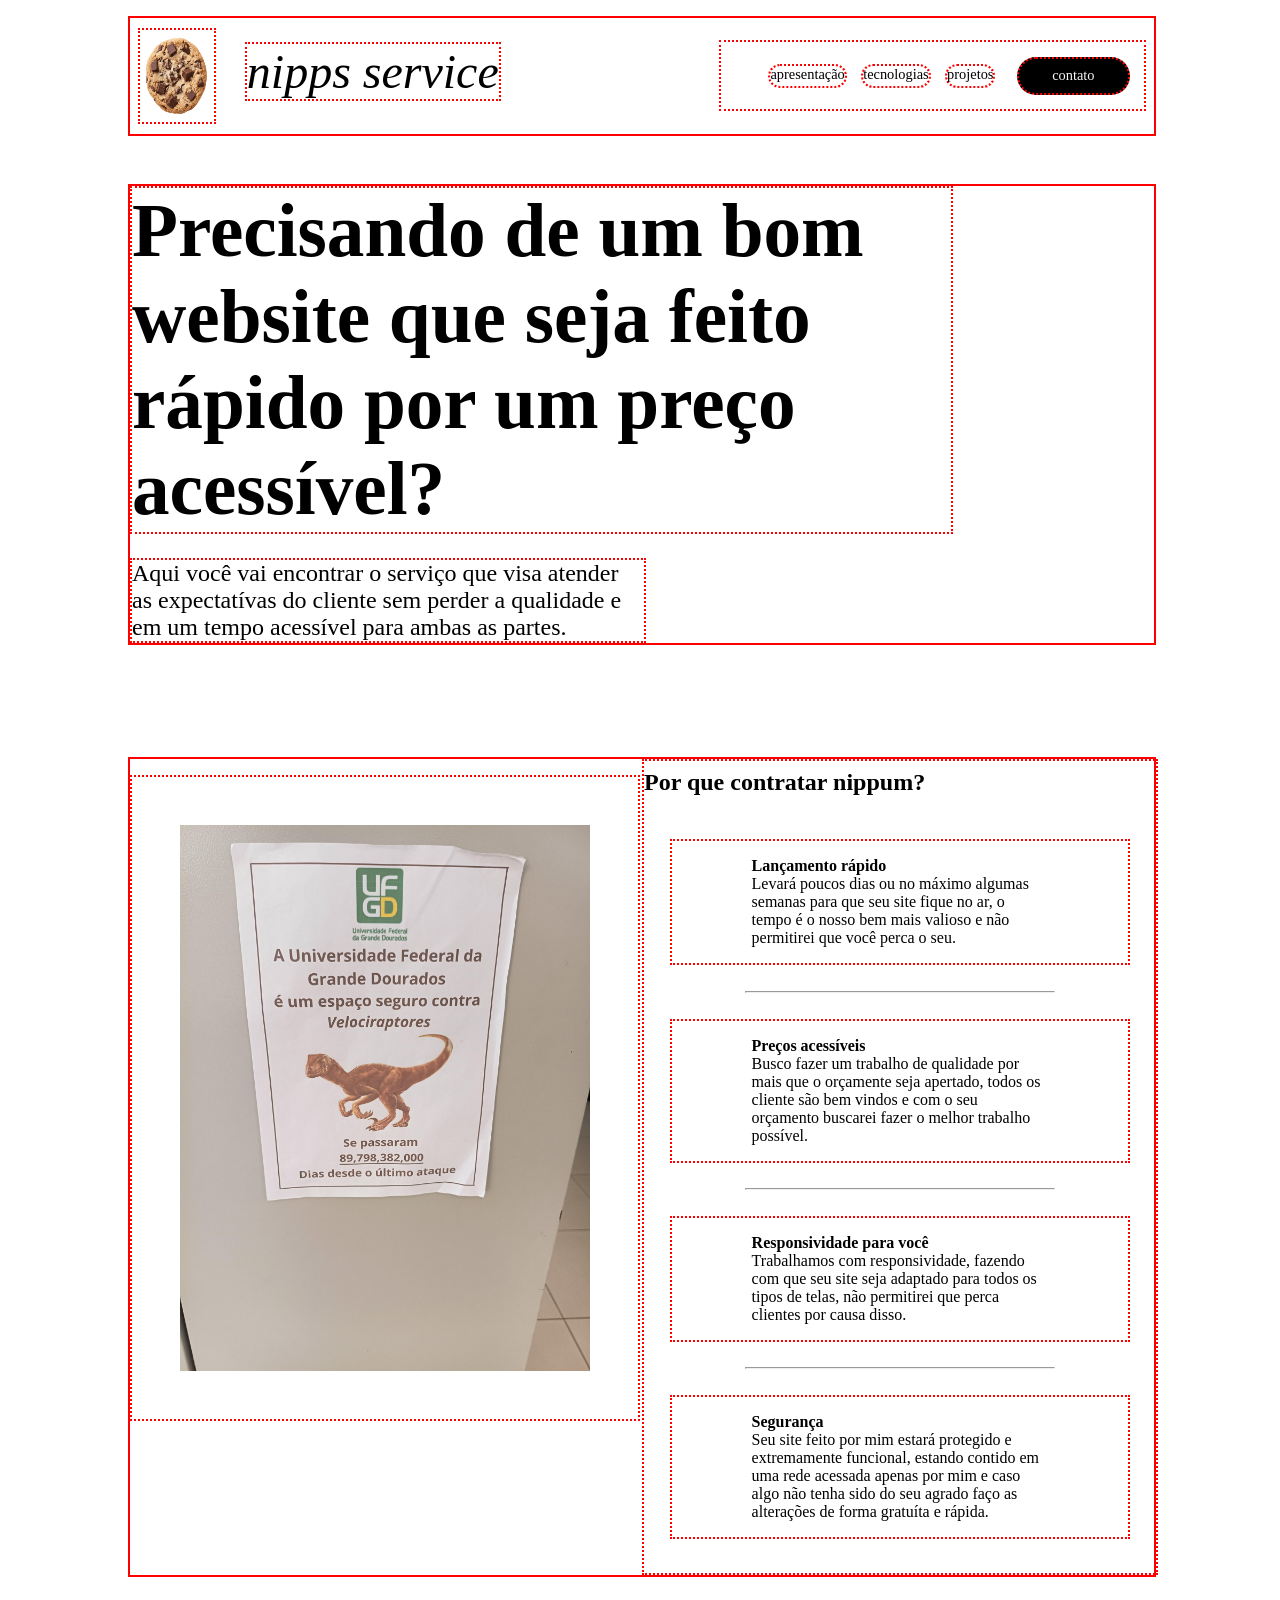
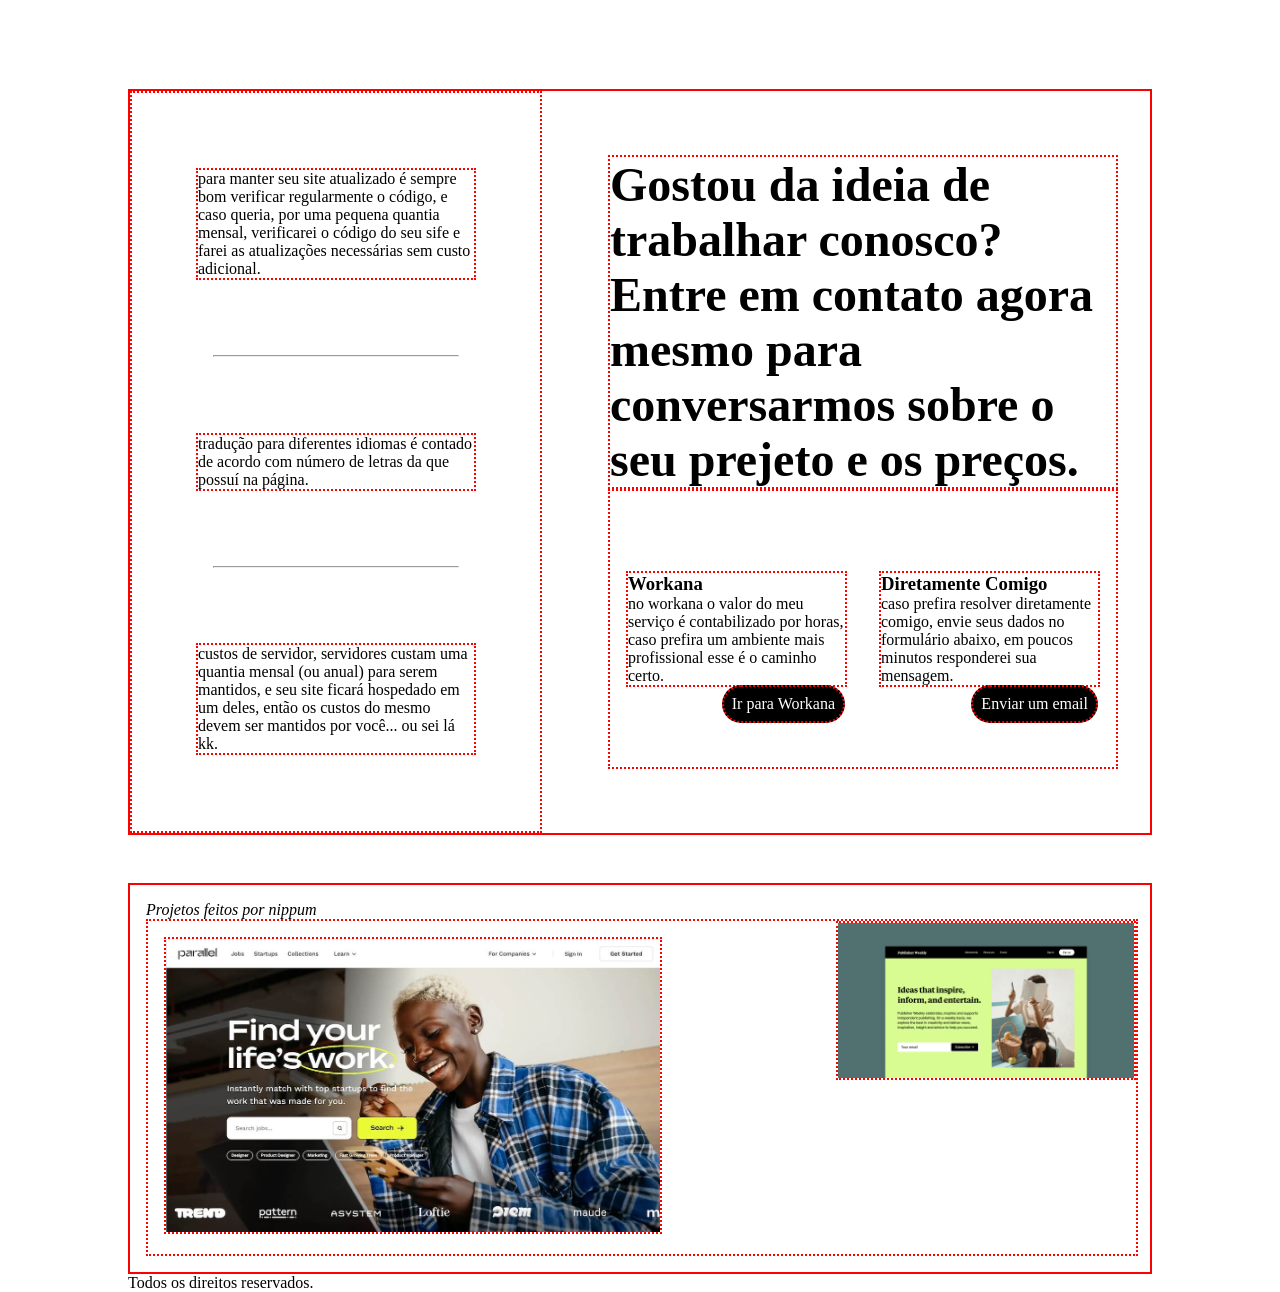
==== commit ed0ed915: "alteração na exibição e formatação da aba "projetos"" ====
--- a/index.html
+++ b/index.html
@@ -11,7 +11,7 @@
 <body>
     <header id="header">
         <div class="logo">
-            <img src="css & js/img/pngtree-chocolate-chip-cookie-icon-white-background-png-image_16100260.png" alt="logo_" class="logo_web">
+            <img src="css & js/img/cookie.png" alt="logo_" class="logo_web">
             <div class="logo_name">
                 <i>nipps service</i>
             </div>
@@ -66,7 +66,7 @@
        
         <div id="why-area">
             <div class="box_image_why_area">
-                <img src="css & js/img/13o57h7ipwmg1.jpeg" alt="velociraptor_free" class="image_why">
+                <img src="css & js/img/raptor.jpeg" alt="velociraptor_free" class="image_why">
             </div>
             <div class="box_text_why_area">
                 <h2>Por que contratar nippum?</h2><br>
@@ -155,32 +155,17 @@
 
         <div id="projects_area">
             <div class="presentation_projects">
-                <p>
-                    Nippum tem vários projetos envolvendo diversas línguas de programação diferentes, indo de linguagens frontend como 
-                    HTML5, CSS3 e JavaSript para linguagens backend como Python.
-                </p>
+                <em>
+                    Projetos feitos por nippum
+                </em>
             </div>
-            <div class="projects">
-                <ul>
-                    <li class="projects_content">
-                        Landing Page
-                        <p>
-                            Uma Landing Page inspirada no site xyz.
-                        </p>
-                    </li>
-                    <li class="projects_content">
-                        Landing Page
-                        <p>
-                            Landing page é uma webpage designada especificamente para marketing ou uma campanha de anúncio.
-                        </p>
-                    </li>
-                    <li class="projects_content">
-                        Landing Page
-                        <p>
-                            Uma Landing Page inspirada no site abc.
-                        </p>
-                    </li>
-                </ul>
+            <div class="projects_box">
+                <a href="">
+                    <img src="css & js/img/landpage1.jpeg" alt="" class="project_content">
+                </a>
+                <a href=""  class="link_project">
+                    <img src="css & js/img/landpage2.png" alt="" class="project_support">
+                </a>
             </div>
         </div>
     </main>
--- a/css & js/style.css
+++ b/css & js/style.css
@@ -135,7 +135,7 @@
 /*CONTATOS & PREÇOS CSS*/
 
 #prices_contacts{
-    margin: 7em 0em;
+    margin: 7em 0em 3em 0em;
     display: flex;
     flex-direction: row;
     justify-content: space-between;
@@ -147,10 +147,9 @@
 .contact_area{
     width: 50%;
     padding: 2em;
-    padding-top: 0em;
+    margin: 2em 0em;
 }
 .contact_area>h2{
-    margin: 2em 0em;
     font-size: 3em;
 }
 .contact{
@@ -182,10 +181,36 @@
 }
 .extra{
     border: 2px red dotted;
-    margin: 3em;
+    margin: auto 4em;
 }
 .extra_addons>hr{
     width: 60%;
     color: aquamarine;
     margin: 0 auto;
+}
+
+/*PROJETOS CSS*/
+
+#projects_area{
+    display: flex;
+    flex-direction: column;
+    border: 2px red solid;
+    padding: 1em;
+}
+.projects_box{
+    justify-content: space-between;
+    border: 2px red dotted;
+    width: 100%;
+    position: relative;
+}
+.project_content{
+    border: 2px red dotted;
+    width: 50%;
+    margin: 1em 0.5em 1em 1em;
+}
+.project_support{
+    border: 2px red dotted;
+    width: 30%;
+    position: absolute;
+    right: 0;
 }
